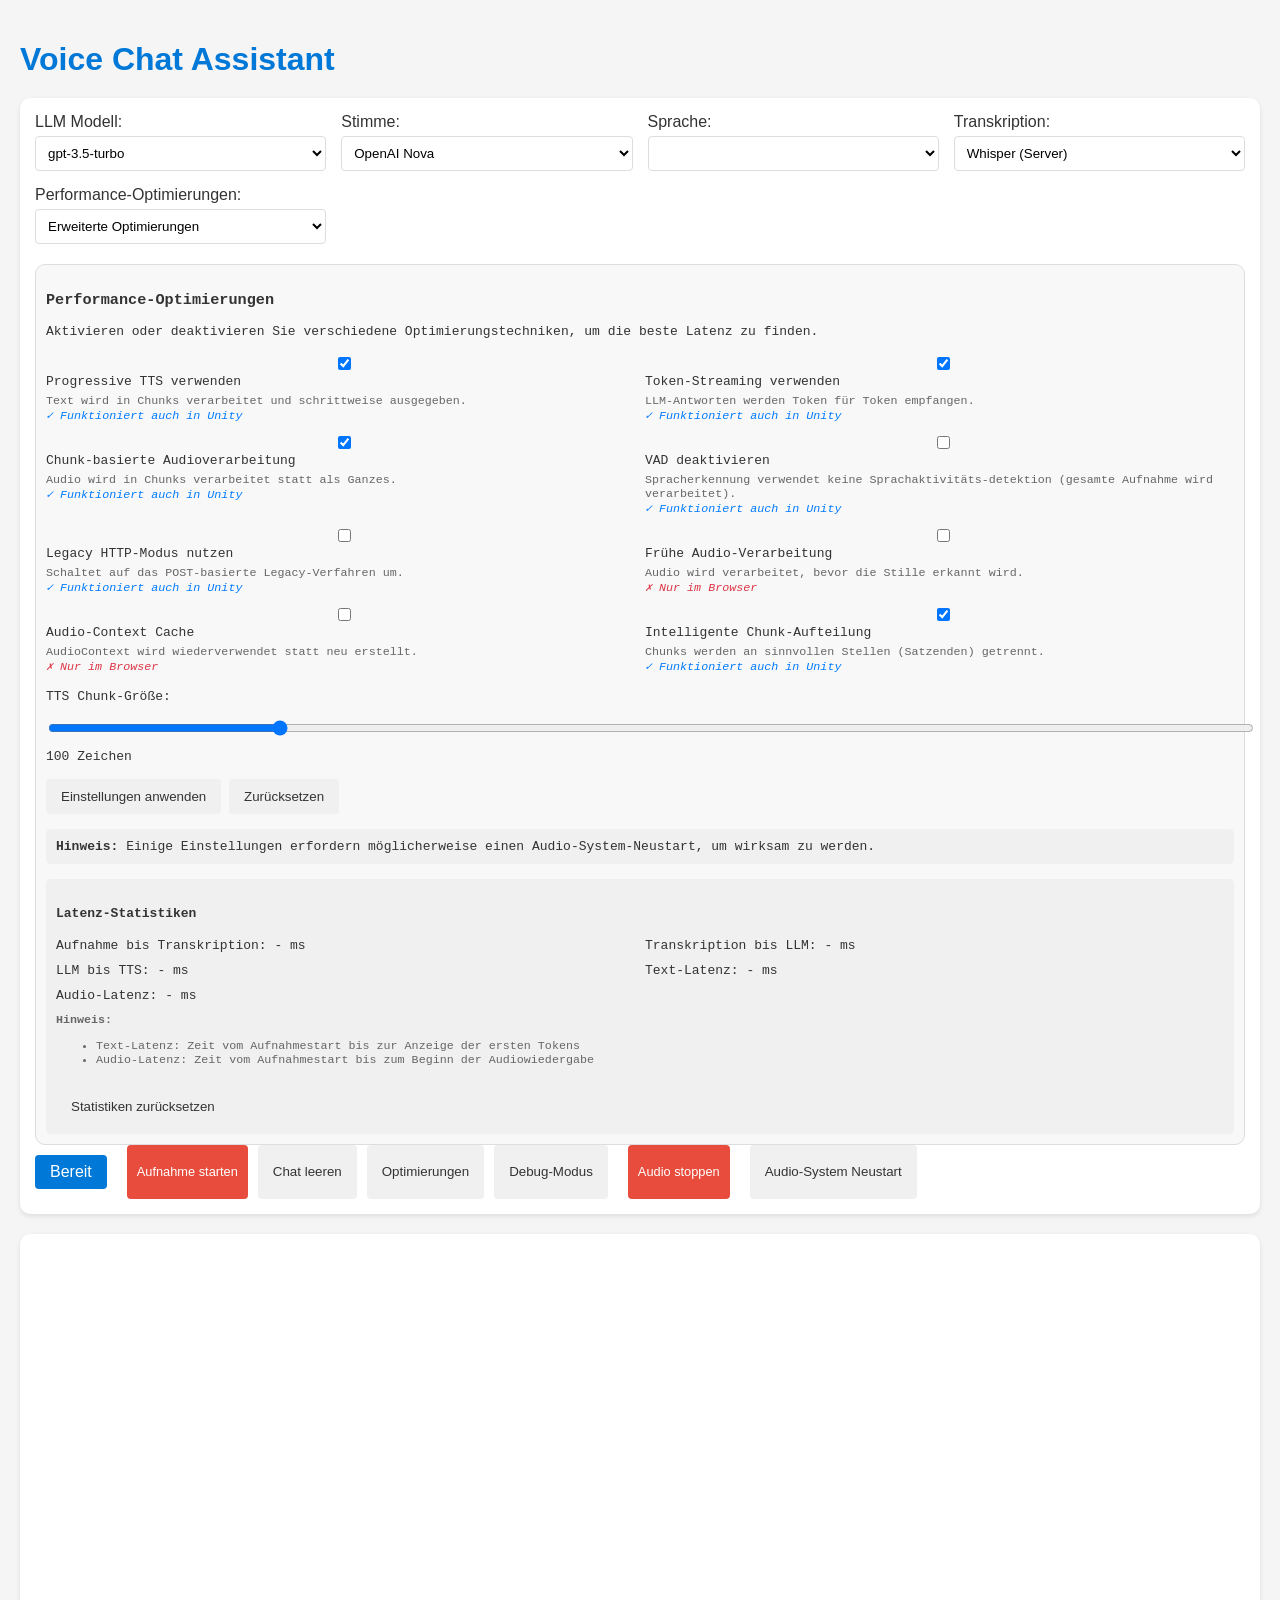
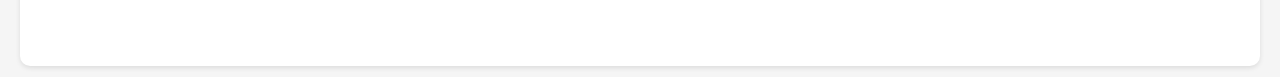
==== wwwroot/index.html @ e6a37252 "pre http legacy endpoints" ====
<!DOCTYPE html>
<html lang="en">
<head>
  <meta charset="utf-8" />
  <meta name="viewport" content="width=device-width, initial-scale=1" />
  <title>Voice Chat Assistant</title>
  <link rel="stylesheet" href="css/styles.css">
</head>
<body>
  <h1>Voice Chat Assistant</h1>
  
  <div class="control-panel">
      <div class="settings-group">
          <div>
              <label for="model">LLM Modell:</label>
              <select id="model"></select>
          </div>

          <div>
              <label for="voice">Stimme:</label>
              <select id="voice"></select>
          </div>

          <div>
              <label for="language">Sprache:</label>
              <select id="language"></select>
          </div>

          <div>
              <label for="asrMode">Transkription:</label>
              <select id="asrMode">
                  <option value="whisper">Whisper (Server)</option>
                  <option value="browser">Browser ASR</option>
              </select>
          </div>

          <div>
              <label for="optimizationMode">Performance-Optimierungen:</label>
              <select id="optimizationMode">
                  <option value="none">Keine Optimierungen</option>
                  <option value="progressive">Progressive TTS</option>
                  <option value="advanced" selected>Erweiterte Optimierungen</option>
              </select>
          </div>

  </div>

    <div id="optimizationPanel" class="debug-panel" style="">
        <h3>Performance-Optimierungen</h3>
        <div style="margin-bottom: 15px;">
            <p>Aktivieren oder deaktivieren Sie verschiedene Optimierungstechniken, um die beste Latenz zu finden.</p>
        </div>

        <div style="display: grid; grid-template-columns: 1fr 1fr; gap: 10px; margin-bottom: 15px;">
            <div>
                <label><input type="checkbox" id="useProgressiveTTS" checked> Progressive TTS verwenden</label>
                <div class="setting-description" style="font-size: 0.9em; color: #666;">
                    Text wird in Chunks verarbeitet und schrittweise ausgegeben.
                    <br><span style="font-style: italic; color: #007bff;">✓ Funktioniert auch in Unity</span>
                </div>
            </div>

            <div>
                <label><input type="checkbox" id="useTokenStreaming" checked> Token-Streaming verwenden</label>
                <div class="setting-description" style="font-size: 0.9em; color: #666;">
                    LLM-Antworten werden Token für Token empfangen.
                    <br><span style="font-style: italic; color: #007bff;">✓ Funktioniert auch in Unity</span>
                </div>
            </div>

            <div>
                <label><input type="checkbox" id="useChunkBasedAudio" checked> Chunk-basierte Audioverarbeitung</label>
                <div class="setting-description" style="font-size: 0.9em; color: #666;">
                    Audio wird in Chunks verarbeitet statt als Ganzes.
                    <br><span style="font-style: italic; color: #007bff;">✓ Funktioniert auch in Unity</span>
                </div>
            </div>
            <div>
                <label><input type="checkbox" id="disableVad"> VAD deaktivieren</label>
                <div class="setting-description" style="font-size: 0.9em; color: #666;">
                    Spracherkennung verwendet keine Sprachaktivitäts-detektion (gesamte Aufnahme wird verarbeitet).
                    <br><span style="font-style: italic; color: #007bff;">✓ Funktioniert auch in Unity</span>
                </div>
            </div>
            <div>
                <label><input type="checkbox" id="useLegacyHttp"> Legacy HTTP-Modus nutzen</label>
                <div class="setting-description" style="font-size: 0.9em; color: #666;">
                    Schaltet auf das POST-basierte Legacy-Verfahren um.
                    <br><span style="font-style: italic; color: #007bff;">✓ Funktioniert auch in Unity</span>
                </div>
            </div>

            <div>
                <label><input type="checkbox" id="useEarlyAudioProcessing"> Frühe Audio-Verarbeitung</label>
                <div class="setting-description" style="font-size: 0.9em; color: #666;">
                    Audio wird verarbeitet, bevor die Stille erkannt wird.
                    <br><span style="font-style: italic; color: #dc3545;">✗ Nur im Browser</span>
                </div>
            </div>

            <div>
                <label><input type="checkbox" id="useCachedAudioContext"> Audio-Context Cache</label>
                <div class="setting-description" style="font-size: 0.9em; color: #666;">
                    AudioContext wird wiederverwendet statt neu erstellt.
                    <br><span style="font-style: italic; color: #dc3545;">✗ Nur im Browser</span>
                </div>
            </div>

            <div>
                <label><input type="checkbox" id="useSmartChunkSplitting" checked> Intelligente Chunk-Aufteilung</label>
                <div class="setting-description" style="font-size: 0.9em; color: #666;">
                    Chunks werden an sinnvollen Stellen (Satzenden) getrennt.
                    <br><span style="font-style: italic; color: #007bff;">✓ Funktioniert auch in Unity</span>
                </div>
            </div>
        </div>

        <div style="margin-bottom: 15px;">
            <label for="ttsDynamicChunkSize">TTS Chunk-Größe:</label>
            <input type="range" id="ttsDynamicChunkSize" min="10" max="500" step="10" value="100">
            <span id="ttsDynamicChunkSizeValue">100</span> Zeichen
        </div>

        <div>
            <button id="applyOptimizationSettings" class="secondary">Einstellungen anwenden</button>
            <button id="resetOptimizationSettings" class="secondary">Zurücksetzen</button>
        </div>

        <div style="margin-top: 15px; padding: 10px; background-color: #f0f0f0; border-radius: 5px;">
            <strong>Hinweis:</strong> Einige Einstellungen erfordern möglicherweise einen Audio-System-Neustart, um wirksam zu werden.
        </div>

        <div id="latencyStats" style="margin-top: 15px; padding: 10px; background-color: #f0f0f0; border-radius: 5px;">
            <h4>Latenz-Statistiken</h4>
            <div style="display: grid; grid-template-columns: 1fr 1fr; gap: 10px;">
                <div>Aufnahme bis Transkription: <span id="recordingToTranscriptLatency">-</span> ms</div>
                <div>Transkription bis LLM: <span id="transcriptToLLMLatency">-</span> ms</div>
                <div>LLM bis TTS: <span id="llmToTTSLatency">-</span> ms</div>
                <div>Text-Latenz: <span id="textLatency">-</span> ms</div>
                <div>Audio-Latenz: <span id="audioLatency">-</span> ms</div>
            </div>
            <div style="margin-top: 10px; font-size: 0.9em; color: #666;">
                <strong>Hinweis:</strong>
                <ul>
                    <li>Text-Latenz: Zeit vom Aufnahmestart bis zur Anzeige der ersten Tokens</li>
                    <li>Audio-Latenz: Zeit vom Aufnahmestart bis zum Beginn der Audiowiedergabe</li>
                </ul>
            </div>
            <button id="resetLatencyStats" class="secondary" style="margin-top: 10px;">Statistiken zurücksetzen</button>
        </div>
    </div>
   
    
    <div class="button-group">
      <div id="status">Bereit</div>
      <button id="stopBtn" class="stop-button">Aufnahme starten</button>
      <button id="clearBtn" class="secondary">Chat leeren</button>
      <button id="optimizationBtn" class="secondary">Optimierungen</button>
      <button id="debugBtn" class="secondary">Debug-Modus</button>
    </div>
  </div>
  
  <div id="chatLog"></div>
  
  <div id="debugPanel" class="debug-panel" style="display: none;">
    <h3>Debug-Informationen</h3>
    <fieldset style="margin: 10px 0; padding: 10px; border: 1px solid #ccc;">
      <legend>VAD-Einstellungen</legend>
      <p>Die Voice Activity Detection (VAD) läuft nun zentral im Backend über WebSocketAudioService. Änderungen der Schwellwerte werden automatisch an den Server übertragen.</p>
      <div class="threshold-slider">
        <label for="thresholdSlider">Schwelle (RMS):</label>
        <input type="range" id="thresholdSlider" min="0" max="0.1" step="0.001">
        <span class="threshold-value" id="thresholdValue"></span>
      </div>
      <div class="threshold-slider">
        <label for="silenceTimeoutSlider">Stillezeit (s):</label>
        <input type="range" id="silenceTimeoutSlider" min="0" max="3" step="0.1">
        <span class="threshold-value" id="silenceTimeoutValue"></span>
      </div>
      <div class="threshold-slider">
        <label for="minSpeechDurationSlider">Min. Sprechdauer (s):</label>
        <input type="range" id="minSpeechDurationSlider" min="0" max="3" step="0.1">
        <span class="threshold-value" id="minSpeechDurationValue"></span>
      </div>
      <div class="threshold-slider">
        <label for="startThresholdSlider">Start-Schwellwert (RMS):</label>
        <input type="range" id="startThresholdSlider" min="0" max="0.1" step="0.001">
        <span class="threshold-value" id="startThresholdValue"></span>
      </div>
      <div class="threshold-slider">
        <label for="endThresholdSlider">End-Schwellwert (RMS):</label>
        <input type="range" id="endThresholdSlider" min="0" max="0.1" step="0.001">
        <span class="threshold-value" id="endThresholdValue"></span>
      </div>
      <div class="threshold-slider">
        <label for="smoothingWindowSlider">Glättungszeit (s):</label>
        <input type="range" id="smoothingWindowSlider" min="0" max="1" step="0.05">
        <span class="threshold-value" id="smoothingWindowValue"></span>
      </div>
      <div class="threshold-slider">
        <label for="hangoverSlider">Hang-over (s):</label>
        <input type="range" id="hangoverSlider" min="0" max="1" step="0.05">
        <span class="threshold-value" id="hangoverValue"></span>
      </div>
    </fieldset>
    <div id="audioLevelContainer">
      <div id="currentAudioLevel" style="height: 20px; background-color: #4CAF50; width: 0%; transition: width 0.1s ease;"></div>
      <div id="thresholdLine" style="height: 2px; background-color: red; width: 100%; position: relative;"></div>
      <div style="display: flex; justify-content: space-between; margin-top: 5px;">
        <span>0</span>
        <span id="currentAudioValue">0.000</span>
        <span>0.1</span>
      </div>
    </div>
    <div id="noiseStats" style="margin: 10px 0;">
      <div>Aktuell: <span id="currentNoise">0.000</span></div>
      <div>Durchschnitt: <span id="averageNoise">0.000</span></div>
      <div>Max: <span id="maxNoise">0.000</span></div>
      <div>Empfohlener Schwellwert: <span id="recommendedThreshold">0.000</span></div>
    </div>
    <!-- Ereignis-Timeline: Start, Stop, Upload, Prompt, Token, Done -->
    <div id="eventTimelineContainer" style="margin: 10px 0;">
      <h4>Ereignis-Timeline</h4>
      <div id="eventTimeline" style="max-height: 200px; overflow-y: auto; border: 1px solid #ccc; padding: 5px;"></div>
    </div>
    <!-- Bereich mit geteiltem Debug-Log und Audio-Pegel-Historie nebeneinander -->
    <div id="debugPanels" style="display: flex; gap: 20px; margin: 10px 0;">
      <div id="audioLevelHistory" style="flex: 1; max-height: 1500px; overflow-y: auto; border: 1px solid #ccc; padding: 5px;">
        <h4>Audio-Pegel Historie</h4>
      </div>
      <div id="debugOutput" style="flex: 1; max-height: 1500px; overflow-y: auto; border: 1px solid #ccc; padding: 5px;"></div>
    </div>
  </div>
  <!-- Load scripts -->
  <script src="js/utils.js"></script>
  <script src="js/audio-system.js"></script>
  <script src="js/ui-manager.js"></script>
  <script src="js/optimization-manager.js"></script>
  <script src="js/main.js"></script>
</body>
</html>
---- wwwroot/css/styles.css ----
:root {
  --primary-color: #0078d7;
  --secondary-color: #005a9e;
  --bg-color: #f5f5f5;
  --chat-bg: #ffffff;
  --user-bubble: #dcf8c6;
  --bot-bubble: #e8f1f3;
  --border-radius: 10px;
}

#audioLevelContainer {
  width: 100%;
  height: 40px;
  background-color: #f0f0f0;
  position: relative;
  border: 1px solid #ccc;
  overflow: hidden;
  margin-bottom: 10px;
}

#thresholdLine {
  position: absolute !important;
  top: -20%; /* Will be adjusted dynamically */
  width: 100%;
  height: 2px !important;
  background-color: red !important;
  z-index: 10;
}

#noiseStats {
  display: grid;
  grid-template-columns: 1fr 1fr;
  gap: 10px;
  margin: 15px 0;
  padding: 10px;
  background-color: #f8f8f8;
  border-radius: 5px;
}

body { 
  font-family: 'Segoe UI', Arial, sans-serif; 
  margin: 0;
  padding: 20px;
  background-color: var(--bg-color);
  color: #333;
}

h1 {
  color: var(--primary-color);
  margin-bottom: 20px;
}

.control-panel {
  background-color: var(--chat-bg);
  padding: 15px;
  border-radius: var(--border-radius);
  box-shadow: 0 2px 5px rgba(0,0,0,0.1);
  margin-bottom: 20px;
}

.settings-group {
  display: grid;
  grid-template-columns: repeat(auto-fill, minmax(250px, 1fr));
  gap: 15px;
  margin-bottom: 15px;
}

label { 
  display: block; 
  margin-bottom: 5px;
  font-weight: 500;
}

select, input {
  width: 100%;
  padding: 8px;
  border: 1px solid #ddd;
  border-radius: 4px;
  background-color: white;
}

.button-group {
  display: flex;
  gap: 10px;
}

button { 
  background-color: var(--primary-color);
  color: white;
  border: none;
  padding: 10px 15px;
  border-radius: 4px;
  cursor: pointer;
  font-weight: 500;
  transition: background-color 0.2s;
}

button:hover {
  background-color: var(--secondary-color);
}

button.secondary {
  background-color: #f0f0f0;
  color: #333;
}

button.secondary:hover {
  background-color: #e0e0e0;
}

button.stop-button {
  background-color: #e74c3c;
  color: white;
  padding: 5px 10px;
  font-size: 0.8em;
  margin-left: 10px;
}

button.stop-button:hover {
  background-color: #c0392b;
}

#status {
  padding: 8px 15px;
  background-color: var(--primary-color);
  color: white;
  border-radius: 4px;
  display: inline-block;
  margin: 10px 0;
}

#chatLog { 
  background-color: var(--chat-bg);
  border-radius: var(--border-radius);
  padding: 1em; 
  height: 400px;
  overflow-y: auto; 
  margin-top: 1em;
  box-shadow: 0 2px 5px rgba(0,0,0,0.1);
}

.message {
  margin-bottom: 15px;
  max-width: 80%;
  padding: 10px 15px;
  border-radius: var(--border-radius);
  position: relative;
  line-height: 1.5;
}

.user-message {
  background-color: var(--user-bubble);
  margin-left: auto;
  border-bottom-right-radius: 0;
}

.bot-message {
  background-color: var(--bot-bubble);
  margin-right: auto;
  border-bottom-left-radius: 0;
}

.message-content {
  word-wrap: break-word;
}

.message-header {
  font-weight: bold;
  margin-bottom: 5px;
}

.message-latency {
  font-size: 0.8em;
  margin-top: 5px;
  color: #666;
}

.latency-label {
  font-weight: bold;
  margin-right: 8px;
}

.latency-text-label, .latency-audio-label {
  font-weight: bold;
}

.latency-text-value, .latency-audio-value {
  padding-left: 3px;
  padding-right: 8px;
}

/* Welcome message after clearing chat */
.welcome-message {
  text-align: center;
  color: #666;
  margin: 2em auto;
  padding: 1em;
  background-color: #f7f7f7;
  border-radius: var(--border-radius);
  max-width: 80%;
}

/* Highlight a message bubble when its audio is playing */
.message.playing {
  border: 2px solid #4CAF50;
}

.controls-row {
  display: flex;
  justify-content: space-between;
  align-items: center;
  margin-top: 10px;
}

.threshold-slider {
    display: flex;
    align-items: center;
    gap: 10px;
    margin: 10px;
}

.threshold-slider input[type="range"] {
  flex-grow: 1;
}

.threshold-value {
  min-width: 40px;
}

/* Debug panel */
.debug-panel {
  margin-top: 20px;
  padding: 10px;
  background-color: #f8f8f8;
  border: 1px solid #ddd;
  border-radius: var(--border-radius);
  font-family: monospace;
}

/* Settings descriptions */
.setting-description {
  font-size: 0.9em; 
  color: #666;
  margin-top: 2px;
}

@media (max-width: 768px) {
  .settings-group {
    grid-template-columns: 1fr;
  }
}
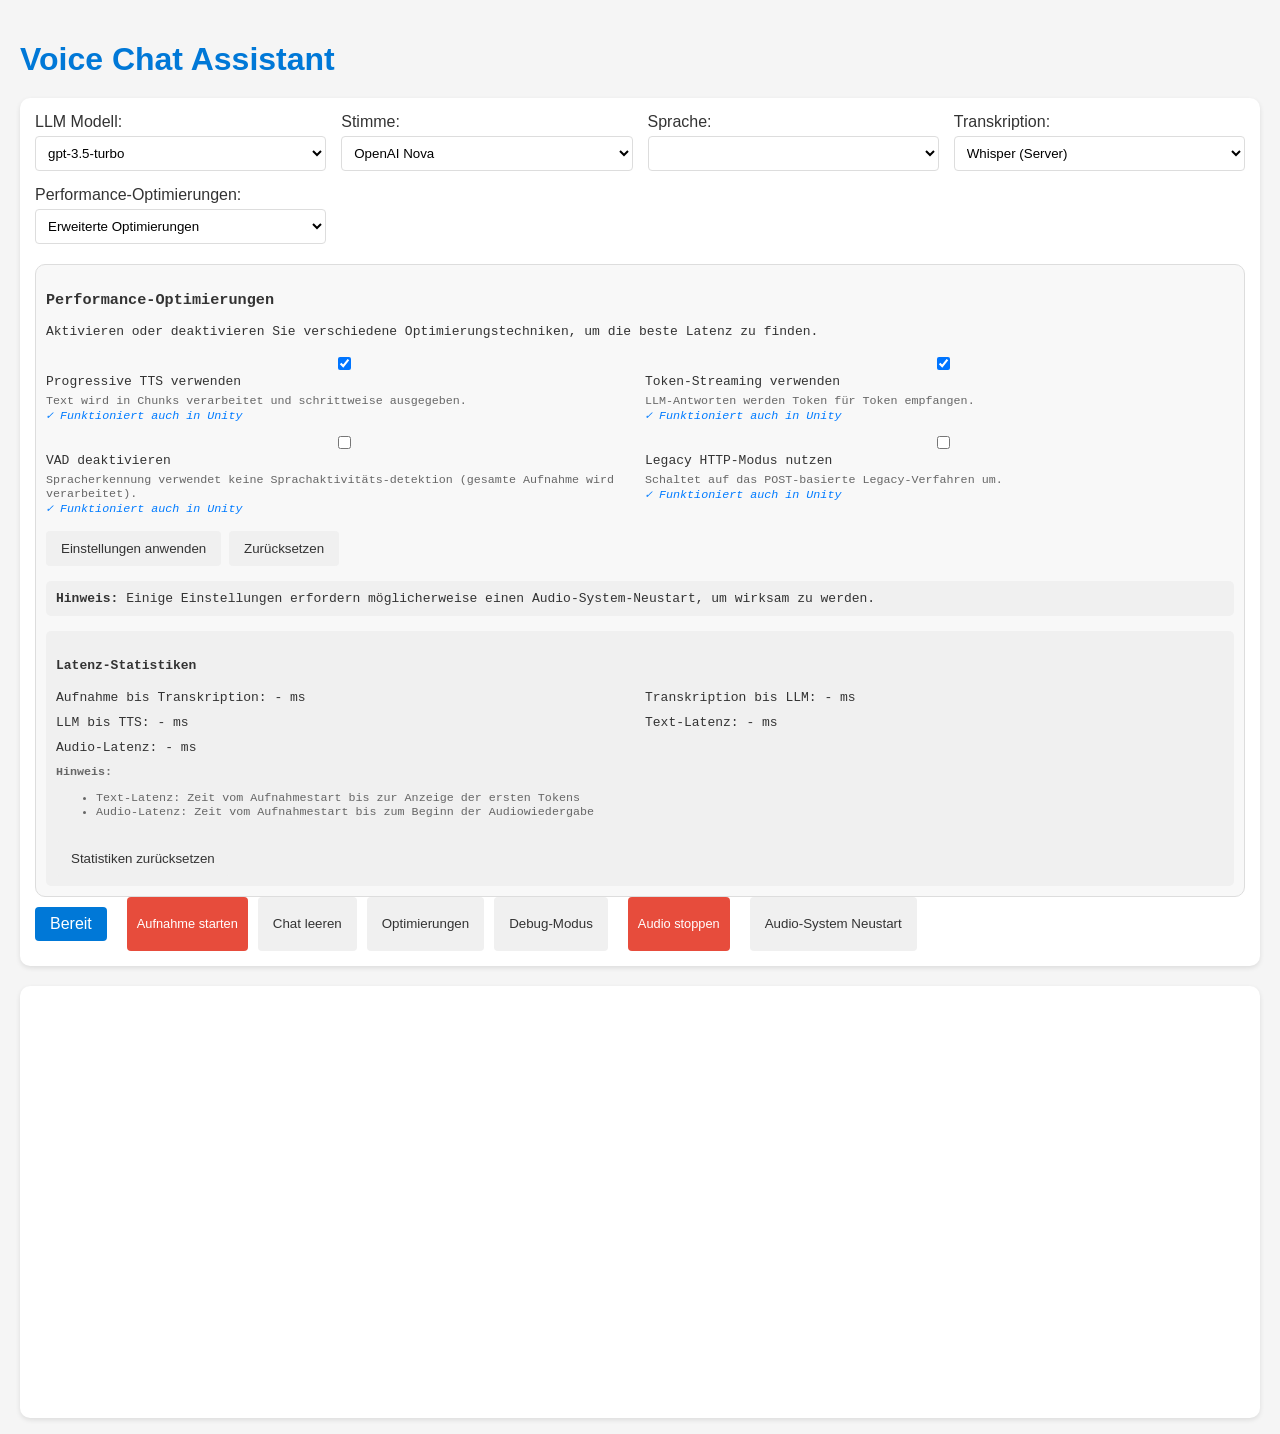
==== commit a2c5e36a: "optimizations tidy up" ====
--- a/wwwroot/index.html
+++ b/wwwroot/index.html
@@ -69,13 +69,6 @@
             </div>
 
             <div>
-                <label><input type="checkbox" id="useChunkBasedAudio" checked> Chunk-basierte Audioverarbeitung</label>
-                <div class="setting-description" style="font-size: 0.9em; color: #666;">
-                    Audio wird in Chunks verarbeitet statt als Ganzes.
-                    <br><span style="font-style: italic; color: #007bff;">✓ Funktioniert auch in Unity</span>
-                </div>
-            </div>
-            <div>
                 <label><input type="checkbox" id="disableVad"> VAD deaktivieren</label>
                 <div class="setting-description" style="font-size: 0.9em; color: #666;">
                     Spracherkennung verwendet keine Sprachaktivitäts-detektion (gesamte Aufnahme wird verarbeitet).
@@ -90,36 +83,11 @@
                 </div>
             </div>
 
-            <div>
-                <label><input type="checkbox" id="useEarlyAudioProcessing"> Frühe Audio-Verarbeitung</label>
-                <div class="setting-description" style="font-size: 0.9em; color: #666;">
-                    Audio wird verarbeitet, bevor die Stille erkannt wird.
-                    <br><span style="font-style: italic; color: #dc3545;">✗ Nur im Browser</span>
-                </div>
-            </div>
-
-            <div>
-                <label><input type="checkbox" id="useCachedAudioContext"> Audio-Context Cache</label>
-                <div class="setting-description" style="font-size: 0.9em; color: #666;">
-                    AudioContext wird wiederverwendet statt neu erstellt.
-                    <br><span style="font-style: italic; color: #dc3545;">✗ Nur im Browser</span>
-                </div>
-            </div>
-
-            <div>
-                <label><input type="checkbox" id="useSmartChunkSplitting" checked> Intelligente Chunk-Aufteilung</label>
-                <div class="setting-description" style="font-size: 0.9em; color: #666;">
-                    Chunks werden an sinnvollen Stellen (Satzenden) getrennt.
-                    <br><span style="font-style: italic; color: #007bff;">✓ Funktioniert auch in Unity</span>
-                </div>
-            </div>
-        </div>
-
-        <div style="margin-bottom: 15px;">
-            <label for="ttsDynamicChunkSize">TTS Chunk-Größe:</label>
-            <input type="range" id="ttsDynamicChunkSize" min="10" max="500" step="10" value="100">
-            <span id="ttsDynamicChunkSizeValue">100</span> Zeichen
-        </div>
+
+
+        </div>
+
+        <!-- Removed TTS Chunk-Größe Slider (not implemented) -->
 
         <div>
             <button id="applyOptimizationSettings" class="secondary">Einstellungen anwenden</button>
@@ -211,6 +179,11 @@
         <span id="currentAudioValue">0.000</span>
         <span>0.1</span>
       </div>
+        <div style="margin-top: 15px;">
+            <label for="vadSampleInput">VAD Sample (WAV):</label>
+            <input type="file" id="vadSampleInput" accept="audio/*">
+            <button id="calibrateVadBtn" class="secondary">VAD kalibrieren</button>
+        </div>
     </div>
     <div id="noiseStats" style="margin: 10px 0;">
       <div>Aktuell: <span id="currentNoise">0.000</span></div>
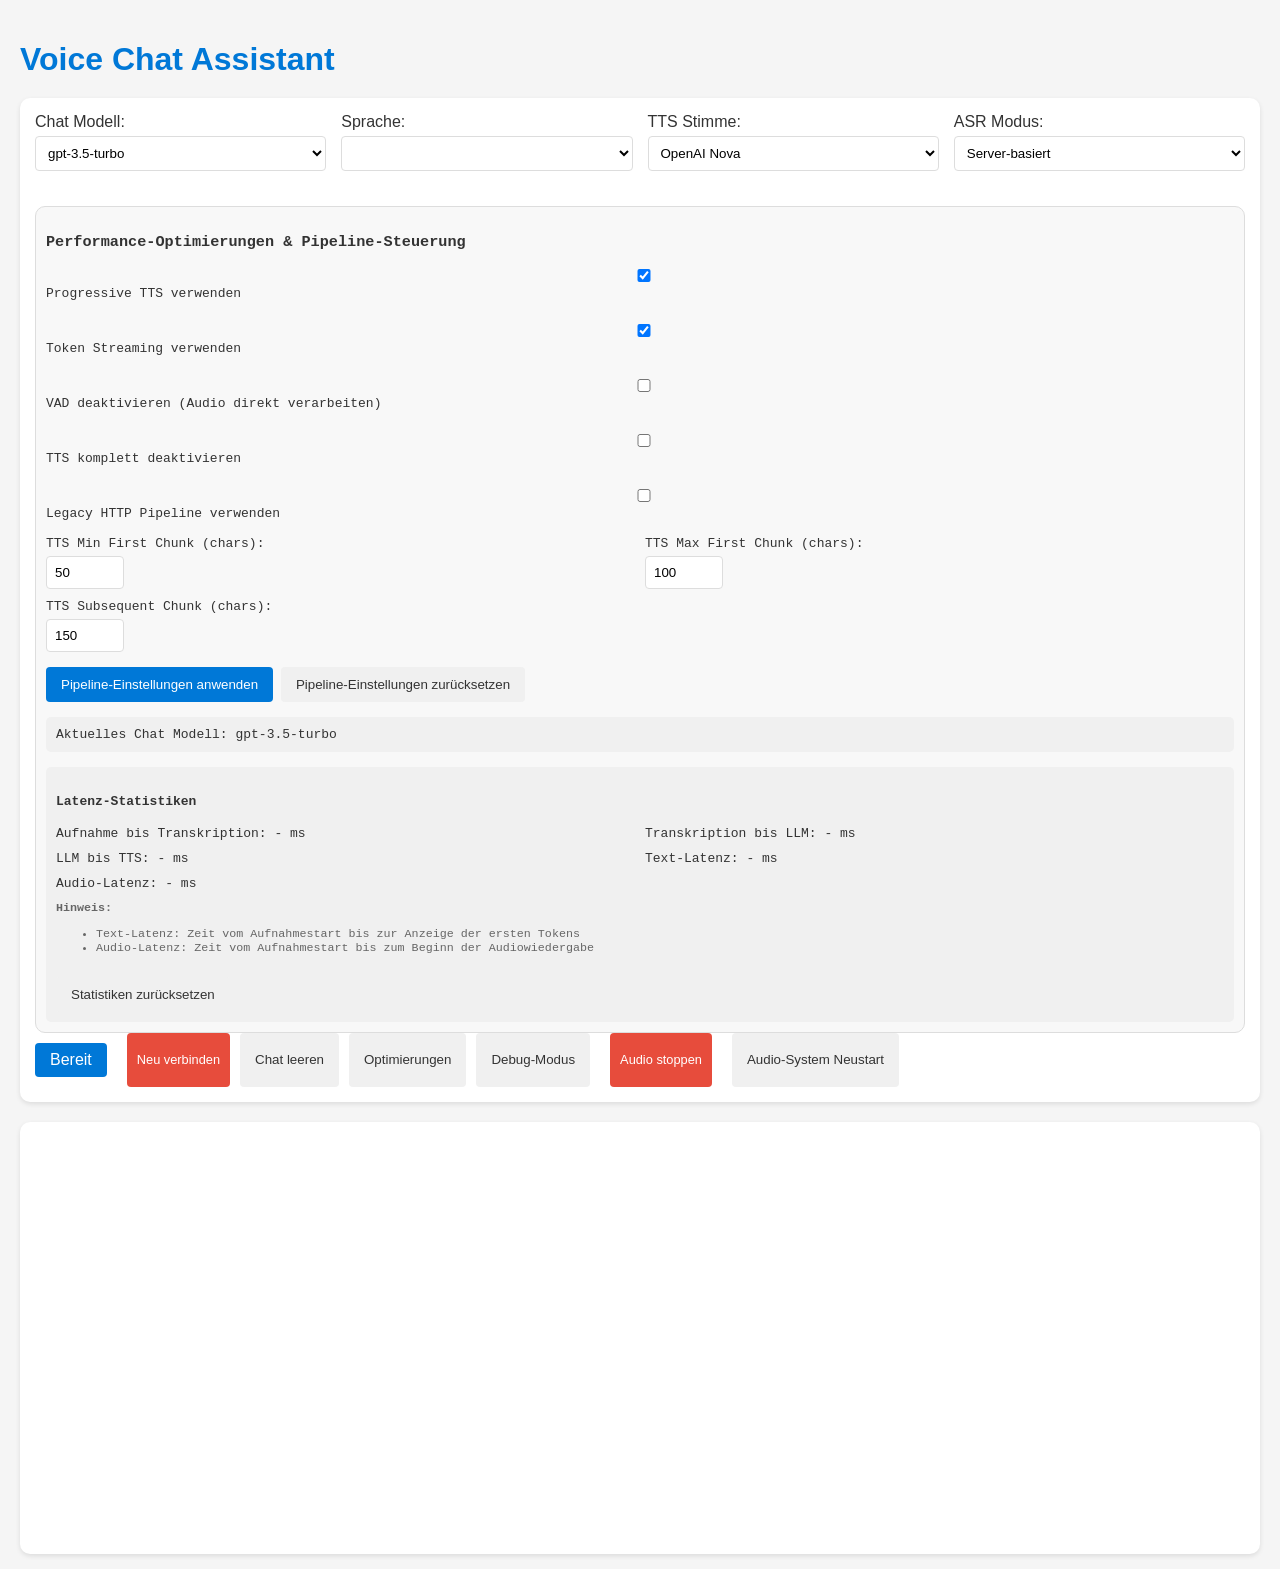
==== commit 0656e0aa: "gemini refactoring v2 - interim commit, somewhat working" ====
--- a/wwwroot/index.html
+++ b/wwwroot/index.html
@@ -12,90 +12,69 @@
   <div class="control-panel">
       <div class="settings-group">
           <div>
-              <label for="model">LLM Modell:</label>
-              <select id="model"></select>
-          </div>
-
-          <div>
-              <label for="voice">Stimme:</label>
-              <select id="voice"></select>
-          </div>
-
-          <div>
-              <label for="language">Sprache:</label>
-              <select id="language"></select>
-          </div>
-
-          <div>
-              <label for="asrMode">Transkription:</label>
-              <select id="asrMode">
-                  <option value="whisper">Whisper (Server)</option>
-                  <option value="browser">Browser ASR</option>
-              </select>
-          </div>
-
-          <div>
-              <label for="optimizationMode">Performance-Optimierungen:</label>
-              <select id="optimizationMode">
-                  <option value="none">Keine Optimierungen</option>
-                  <option value="progressive">Progressive TTS</option>
-                  <option value="advanced" selected>Erweiterte Optimierungen</option>
-              </select>
+            <label for="model">Chat Modell:</label>
+            <select id="model" name="model"></select>
+          </div>
+
+          <div>
+            <label for="language">Sprache:</label>
+            <select id="language" name="language">
+              <option value="en">Englisch</option>
+              <option value="de">Deutsch</option>
+            </select>
+          </div>
+
+          <div>
+            <label for="voice">TTS Stimme:</label>
+            <select id="voice" name="voice"></select>
+          </div>
+
+          <div>
+            <label for="asrMode">ASR Modus:</label>
+            <select id="asrMode" name="asrMode">
+                <option value="server">Server-basiert</option>
+                <option value="browser">Browser-basiert (experimentell)</option>
+            </select>
+          </div>
+
+          <div>
+            <!-- Placeholder for future controls if needed -->
           </div>
 
   </div>
 
     <div id="optimizationPanel" class="debug-panel" style="">
-        <h3>Performance-Optimierungen</h3>
+        <h3>Performance-Optimierungen & Pipeline-Steuerung</h3>
         <div style="margin-bottom: 15px;">
-            <p>Aktivieren oder deaktivieren Sie verschiedene Optimierungstechniken, um die beste Latenz zu finden.</p>
+            <label><input type="checkbox" id="useProgressiveTTS"> Progressive TTS verwenden</label><br>
+            <label><input type="checkbox" id="useTokenStreaming"> Token Streaming verwenden</label><br>
+            <label><input type="checkbox" id="disableVad"> VAD deaktivieren (Audio direkt verarbeiten)</label><br>
+            <label><input type="checkbox" id="disableTts"> TTS komplett deaktivieren</label><br>
+            <label><input type="checkbox" id="useLegacyHttp"> Legacy HTTP Pipeline verwenden</label>
         </div>
 
         <div style="display: grid; grid-template-columns: 1fr 1fr; gap: 10px; margin-bottom: 15px;">
             <div>
-                <label><input type="checkbox" id="useProgressiveTTS" checked> Progressive TTS verwenden</label>
-                <div class="setting-description" style="font-size: 0.9em; color: #666;">
-                    Text wird in Chunks verarbeitet und schrittweise ausgegeben.
-                    <br><span style="font-style: italic; color: #007bff;">✓ Funktioniert auch in Unity</span>
-                </div>
-            </div>
-
+                <label for="ttsMinFirstChunkLength">TTS Min First Chunk (chars):</label>
+                <input type="number" id="ttsMinFirstChunkLength" value="50" style="width: 60px;">
+            </div>
             <div>
-                <label><input type="checkbox" id="useTokenStreaming" checked> Token-Streaming verwenden</label>
-                <div class="setting-description" style="font-size: 0.9em; color: #666;">
-                    LLM-Antworten werden Token für Token empfangen.
-                    <br><span style="font-style: italic; color: #007bff;">✓ Funktioniert auch in Unity</span>
-                </div>
-            </div>
-
+                <label for="ttsMaxFirstChunkLength">TTS Max First Chunk (chars):</label>
+                <input type="number" id="ttsMaxFirstChunkLength" value="100" style="width: 60px;">
+            </div>
             <div>
-                <label><input type="checkbox" id="disableVad"> VAD deaktivieren</label>
-                <div class="setting-description" style="font-size: 0.9em; color: #666;">
-                    Spracherkennung verwendet keine Sprachaktivitäts-detektion (gesamte Aufnahme wird verarbeitet).
-                    <br><span style="font-style: italic; color: #007bff;">✓ Funktioniert auch in Unity</span>
-                </div>
-            </div>
-            <div>
-                <label><input type="checkbox" id="useLegacyHttp"> Legacy HTTP-Modus nutzen</label>
-                <div class="setting-description" style="font-size: 0.9em; color: #666;">
-                    Schaltet auf das POST-basierte Legacy-Verfahren um.
-                    <br><span style="font-style: italic; color: #007bff;">✓ Funktioniert auch in Unity</span>
-                </div>
-            </div>
-
-
-
-        </div>
-
-        <!-- Removed TTS Chunk-Größe Slider (not implemented) -->
+                <label for="ttsSubsequentChunkLength">TTS Subsequent Chunk (chars):</label>
+                <input type="number" id="ttsSubsequentChunkLength" value="150" style="width: 60px;">
+            </div>
+        </div>
 
         <div>
-            <button id="applyOptimizationSettings" class="secondary">Einstellungen anwenden</button>
-            <button id="resetOptimizationSettings" class="secondary">Zurücksetzen</button>
+            <button id="applyOptimizationSettings">Pipeline-Einstellungen anwenden</button>
+            <button id="resetOptimizationSettings" class="secondary">Pipeline-Einstellungen zurücksetzen</button>
         </div>
 
         <div style="margin-top: 15px; padding: 10px; background-color: #f0f0f0; border-radius: 5px;">
-            <strong>Hinweis:</strong> Einige Einstellungen erfordern möglicherweise einen Audio-System-Neustart, um wirksam zu werden.
+            Aktuelles Chat Modell: <span id="currentModel"></span>
         </div>
 
         <div id="latencyStats" style="margin-top: 15px; padding: 10px; background-color: #f0f0f0; border-radius: 5px;">
@@ -133,43 +112,70 @@
   <div id="debugPanel" class="debug-panel" style="display: none;">
     <h3>Debug-Informationen</h3>
     <fieldset style="margin: 10px 0; padding: 10px; border: 1px solid #ccc;">
-      <legend>VAD-Einstellungen</legend>
-      <p>Die Voice Activity Detection (VAD) läuft nun zentral im Backend über WebSocketAudioService. Änderungen der Schwellwerte werden automatisch an den Server übertragen.</p>
-      <div class="threshold-slider">
-        <label for="thresholdSlider">Schwelle (RMS):</label>
-        <input type="range" id="thresholdSlider" min="0" max="0.1" step="0.001">
-        <span class="threshold-value" id="thresholdValue"></span>
-      </div>
-      <div class="threshold-slider">
-        <label for="silenceTimeoutSlider">Stillezeit (s):</label>
-        <input type="range" id="silenceTimeoutSlider" min="0" max="3" step="0.1">
-        <span class="threshold-value" id="silenceTimeoutValue"></span>
-      </div>
-      <div class="threshold-slider">
-        <label for="minSpeechDurationSlider">Min. Sprechdauer (s):</label>
-        <input type="range" id="minSpeechDurationSlider" min="0" max="3" step="0.1">
-        <span class="threshold-value" id="minSpeechDurationValue"></span>
-      </div>
-      <div class="threshold-slider">
-        <label for="startThresholdSlider">Start-Schwellwert (RMS):</label>
-        <input type="range" id="startThresholdSlider" min="0" max="0.1" step="0.001">
-        <span class="threshold-value" id="startThresholdValue"></span>
-      </div>
-      <div class="threshold-slider">
-        <label for="endThresholdSlider">End-Schwellwert (RMS):</label>
-        <input type="range" id="endThresholdSlider" min="0" max="0.1" step="0.001">
-        <span class="threshold-value" id="endThresholdValue"></span>
-      </div>
-      <div class="threshold-slider">
-        <label for="smoothingWindowSlider">Glättungszeit (s):</label>
-        <input type="range" id="smoothingWindowSlider" min="0" max="1" step="0.05">
-        <span class="threshold-value" id="smoothingWindowValue"></span>
-      </div>
-      <div class="threshold-slider">
-        <label for="hangoverSlider">Hang-over (s):</label>
-        <input type="range" id="hangoverSlider" min="0" max="1" step="0.05">
-        <span class="threshold-value" id="hangoverValue"></span>
-      </div>
+      <legend>VAD-Einstellungen (Backend gesteuert)</legend>
+      <p>Diese Einstellungen werden an den Server gesendet. Änderungen erfordern ggf. einen Neustart der Verbindung oder werden bei der nächsten Segmentverarbeitung aktiv.</p>
+      <div class="threshold-slider">
+        <label for="vadSpikeThreshold">Spike Threshold (RMS, 0-1):</label>
+        <input type="number" id="vadSpikeThreshold" step="0.01" min="0" max="1" value="0.15">
+        <span id="vadSpikeThresholdValue">0.15</span>
+      </div>
+      <div class="setting-checkbox">
+        <label><input type="checkbox" id="enableSpikeDetection" checked> Spike Detection aktivieren</label>
+      </div>
+      <div class="setting-checkbox">
+        <label><input type="checkbox" id="enableThirdPartyVad" checked> Third-Party VAD (WebRTC) aktivieren</label>
+      </div>
+
+      <!-- Added VAD Sliders Start -->
+      <div class="threshold-slider">
+        <label for="thresholdSlider">VAD Threshold:</label>
+        <input type="range" id="thresholdSlider" min="0" max="1" step="0.01" value="0.5">
+        <span id="thresholdValue">0.5</span>
+      </div>
+      <div class="threshold-slider">
+        <label for="silenceTimeoutSlider">Silence Timeout (ms):</label>
+        <input type="range" id="silenceTimeoutSlider" min="100" max="5000" step="100" value="1000">
+        <span id="silenceTimeoutValue">1000</span>
+      </div>
+      <div class="threshold-slider">
+        <label for="minSpeechDurationSlider">Min Speech Duration (ms):</label>
+        <input type="range" id="minSpeechDurationSlider" min="50" max="1000" step="50" value="200">
+        <span id="minSpeechDurationValue">200</span>
+      </div>
+      <div class="threshold-slider">
+        <label for="startThresholdSlider">Speech Start Threshold:</label>
+        <input type="range" id="startThresholdSlider" min="0" max="1" step="0.01" value="0.6">
+        <span id="startThresholdValue">0.6</span>
+      </div>
+      <div class="threshold-slider">
+        <label for="endThresholdSlider">Speech End Threshold:</label>
+        <input type="range" id="endThresholdSlider" min="0" max="1" step="0.01" value="0.4">
+        <span id="endThresholdValue">0.4</span>
+      </div>
+      <div class="threshold-slider">
+        <label for="smoothingWindowSlider">Smoothing Window (frames):</label>
+        <input type="range" id="smoothingWindowSlider" min="1" max="10" step="1" value="3">
+        <span id="smoothingWindowValue">3</span>
+      </div>
+      <div class="threshold-slider">
+        <label for="hangoverSlider">VAD Hangover (ms):</label>
+        <input type="range" id="hangoverSlider" min="50" max="2000" step="50" value="300">
+        <span id="hangoverValue">300</span>
+      </div>
+      <!-- Added VAD Sliders End -->
+
+      <div class="threshold-slider">
+        <label for="noiseFloorDebug">Noise Floor (debug):</label>
+        <input type="range" id="noiseFloorDebug" min="0" max="0.1" step="0.001" value="0.01" disabled>
+        <span id="noiseFloorDebugValue">0.01</span>
+      </div>
+      <div class="threshold-slider">
+        <label for="dynamicThresholdDebug">Dynamic Threshold (debug):</label>
+        <input type="range" id="dynamicThresholdDebug" min="0" max="0.2" step="0.001" value="0.02" disabled>
+        <span id="dynamicThresholdDebugValue">0.02</span>
+      </div>
+      <button id="applyVadSettings">VAD-Einstellungen anwenden</button>
+      <p style="font-size: 0.8em; margin-top: 5px;">Hinweis: Die klassischen VAD-Parameter (PreSpeech, MinSpeech, Hangover etc.) werden serverseitig in `appsettings.json` konfiguriert.</p>
     </fieldset>
     <div id="audioLevelContainer">
       <div id="currentAudioLevel" style="height: 20px; background-color: #4CAF50; width: 0%; transition: width 0.1s ease;"></div>
@@ -205,10 +211,10 @@
     </div>
   </div>
   <!-- Load scripts -->
-  <script src="js/utils.js"></script>
-  <script src="js/audio-system.js"></script>
-  <script src="js/ui-manager.js"></script>
-  <script src="js/optimization-manager.js"></script>
-  <script src="js/main.js"></script>
+  <script src="js/utils.js?v=20250521a"></script>
+  <script src="js/audio-system.js?v=20250521a"></script>
+  <script src="js/ui-manager.js?v=20250521a"></script>
+  <script src="js/optimization-manager.js?v=20250521a"></script>
+  <script src="js/main.js?v=20250521a"></script>
 </body>
 </html>
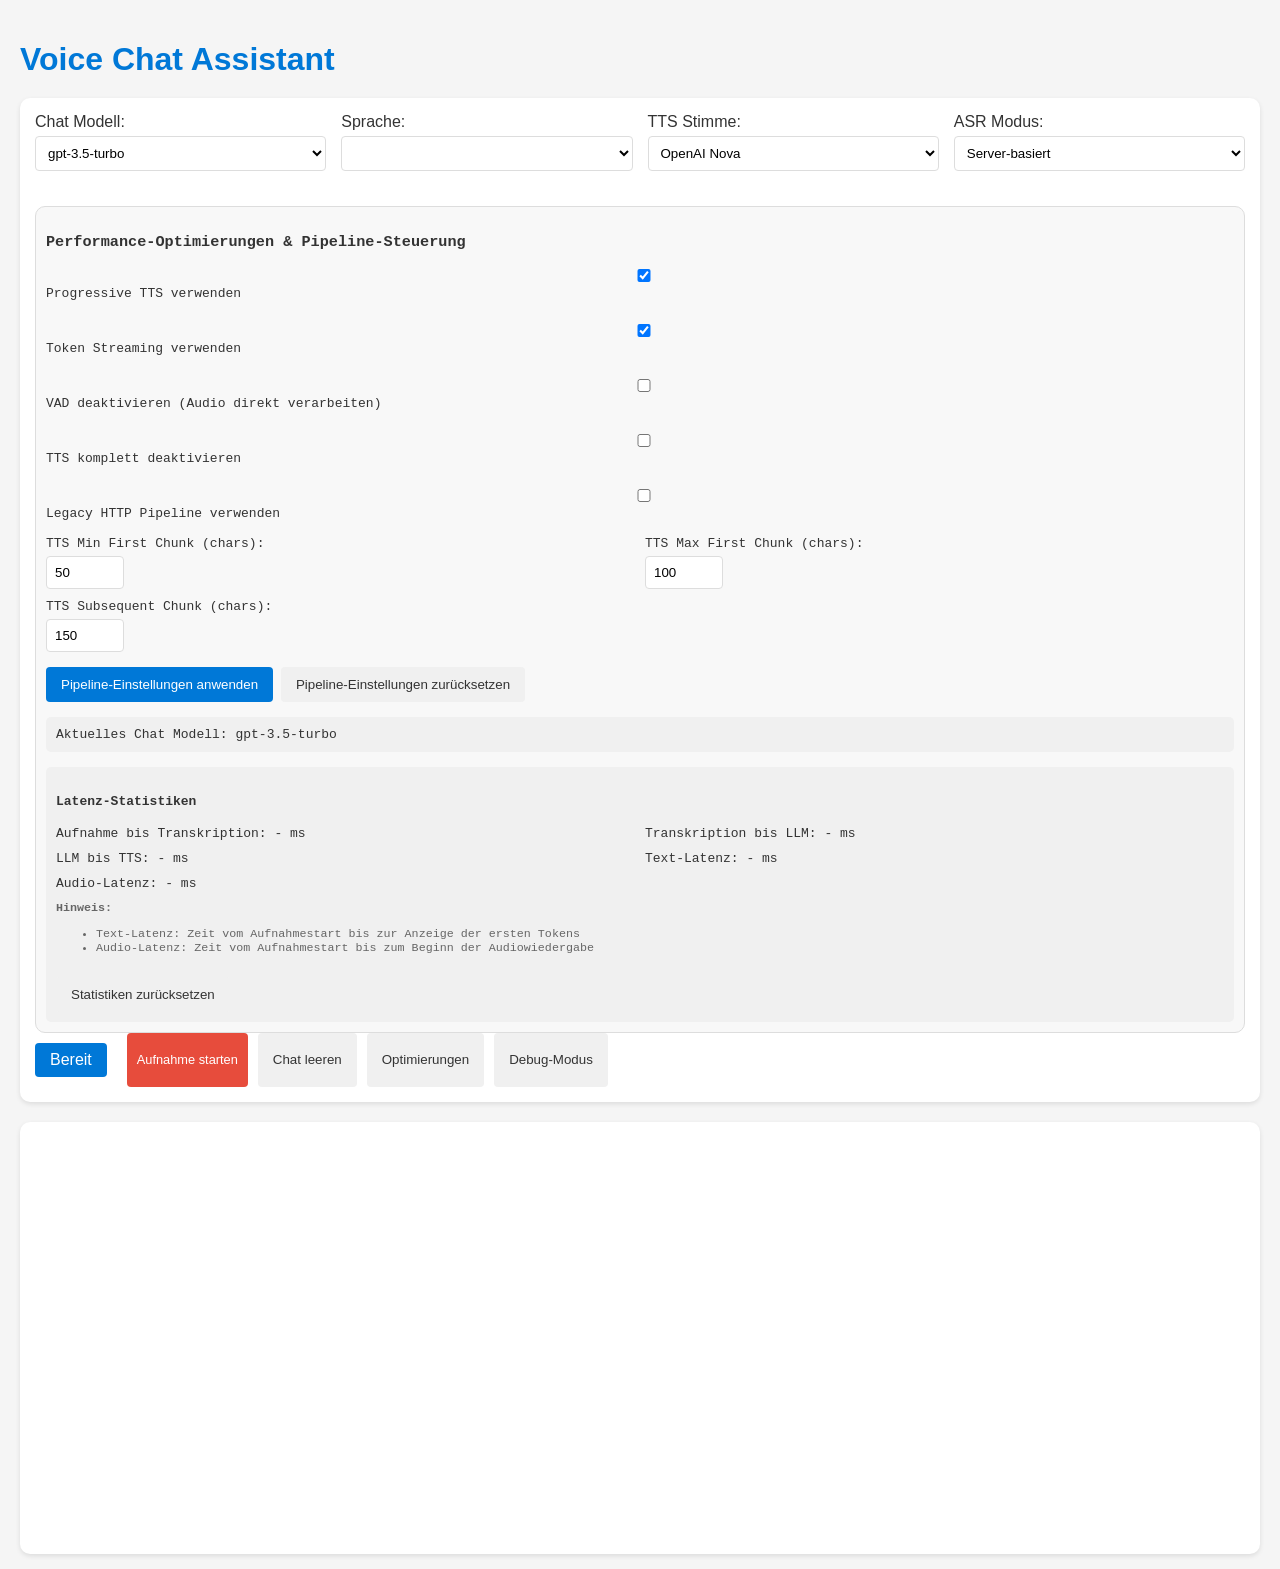
==== commit b84d7ec3: "refactoring accoring to new plan.md - still buggy though" ====
--- a/wwwroot/index.html
+++ b/wwwroot/index.html
@@ -104,6 +104,8 @@
       <button id="clearBtn" class="secondary">Chat leeren</button>
       <button id="optimizationBtn" class="secondary">Optimierungen</button>
       <button id="debugBtn" class="secondary">Debug-Modus</button>
+      <button id="stopAudioPlaybackBtn" class="secondary" style="display: none;">Stop Playback</button> <!-- Added -->
+      <button id="restartAudioSysBtn" class="secondary" style="display: none;">Restart Audio</button> <!-- Added -->
     </div>
   </div>
   
@@ -212,9 +214,9 @@
   </div>
   <!-- Load scripts -->
   <script src="js/utils.js?v=20250521a"></script>
-  <script src="js/audio-system.js?v=20250521a"></script>
-  <script src="js/ui-manager.js?v=20250521a"></script>
-  <script src="js/optimization-manager.js?v=20250521a"></script>
-  <script src="js/main.js?v=20250521a"></script>
+  <script type="module" src="js/audio-system.js?v=20250521a"></script>
+  <script type="module" src="js/ui-manager.js?v=20250521a"></script>
+  <script type="module" src="js/optimization-manager.js?v=20250521a"></script>
+  <script type="module" src="js/main.js?v=20250521a"></script>
 </body>
 </html>
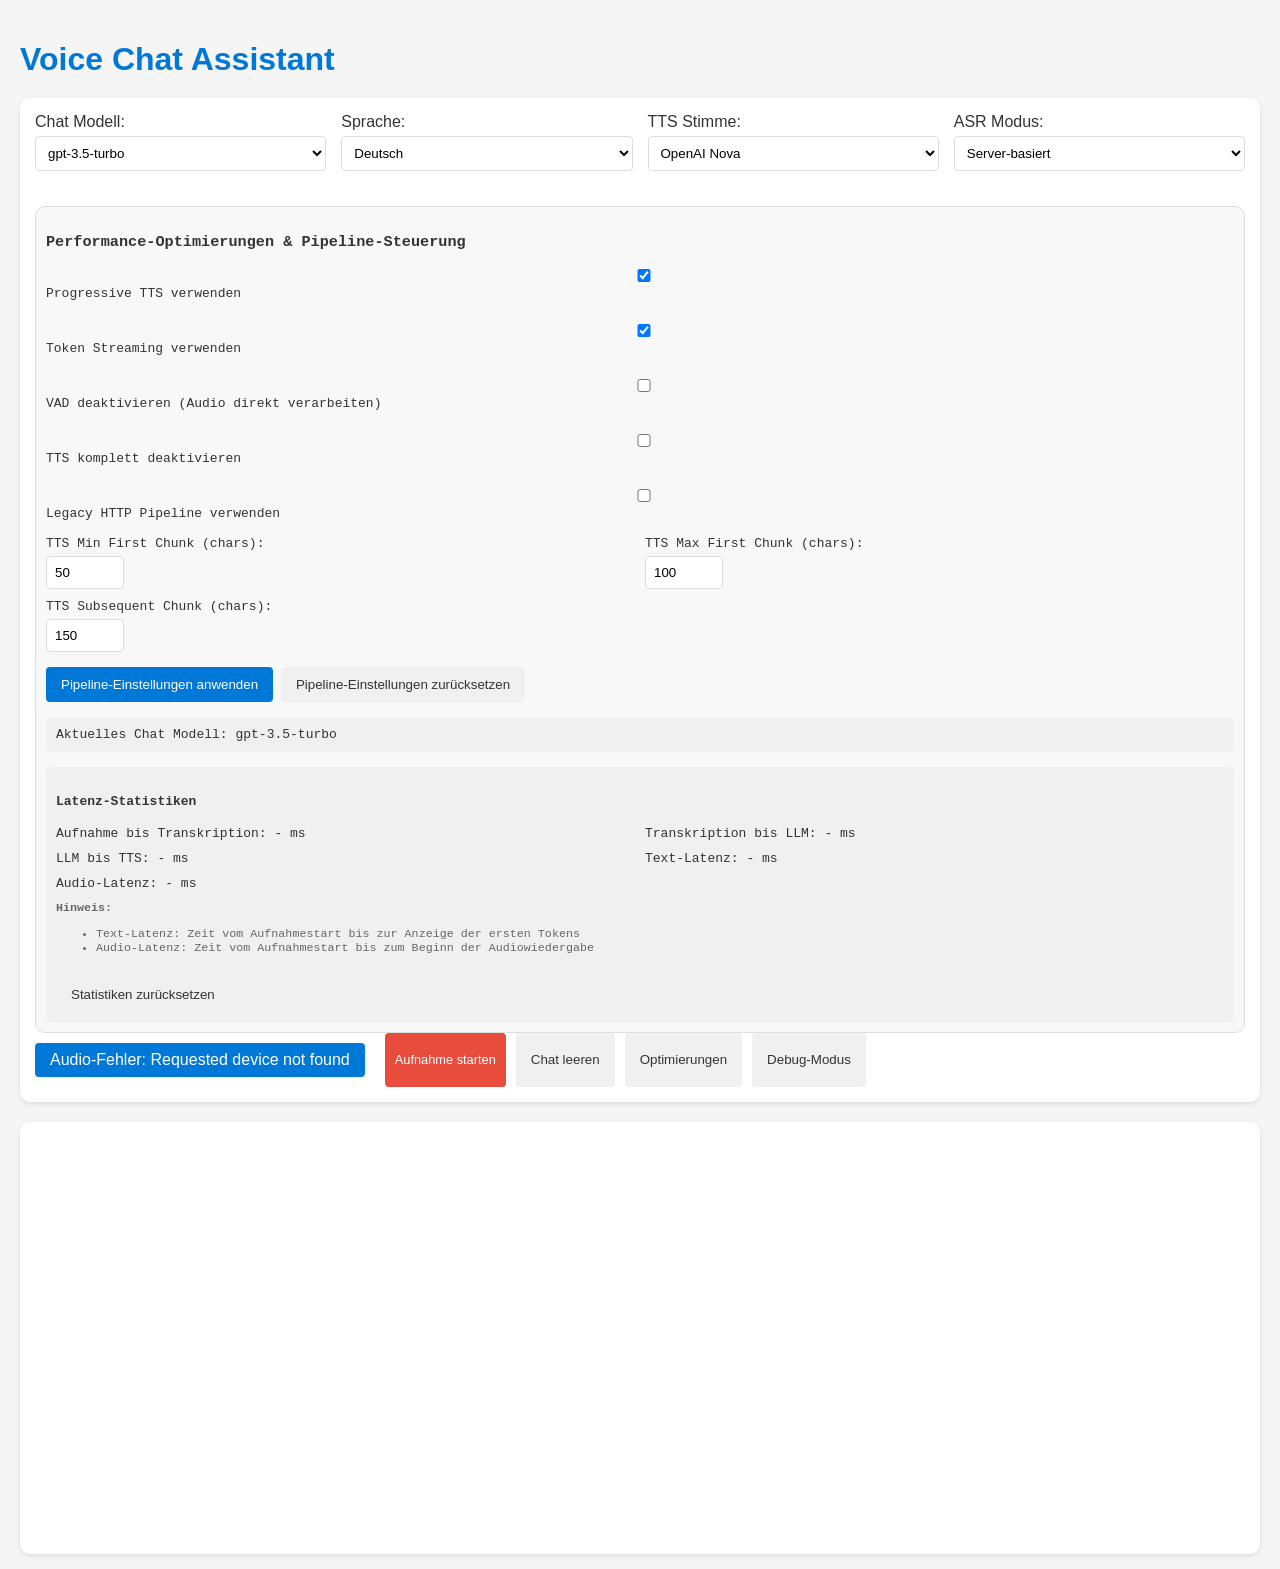
==== commit ca622c61: "fixed languages selection in isoCode2 format" ====
--- a/wwwroot/index.html
+++ b/wwwroot/index.html
@@ -18,10 +18,7 @@
 
           <div>
             <label for="language">Sprache:</label>
-            <select id="language" name="language">
-              <option value="en">Englisch</option>
-              <option value="de">Deutsch</option>
-            </select>
+            <select id="language" name="language"></select>
           </div>
 
           <div>
@@ -43,7 +40,7 @@
 
   </div>
 
-    <div id="optimizationPanel" class="debug-panel" style="">
+    <div id="optimizationPanel" class="debug-panel">
         <h3>Performance-Optimierungen & Pipeline-Steuerung</h3>
         <div style="margin-bottom: 15px;">
             <label><input type="checkbox" id="useProgressiveTTS"> Progressive TTS verwenden</label><br>
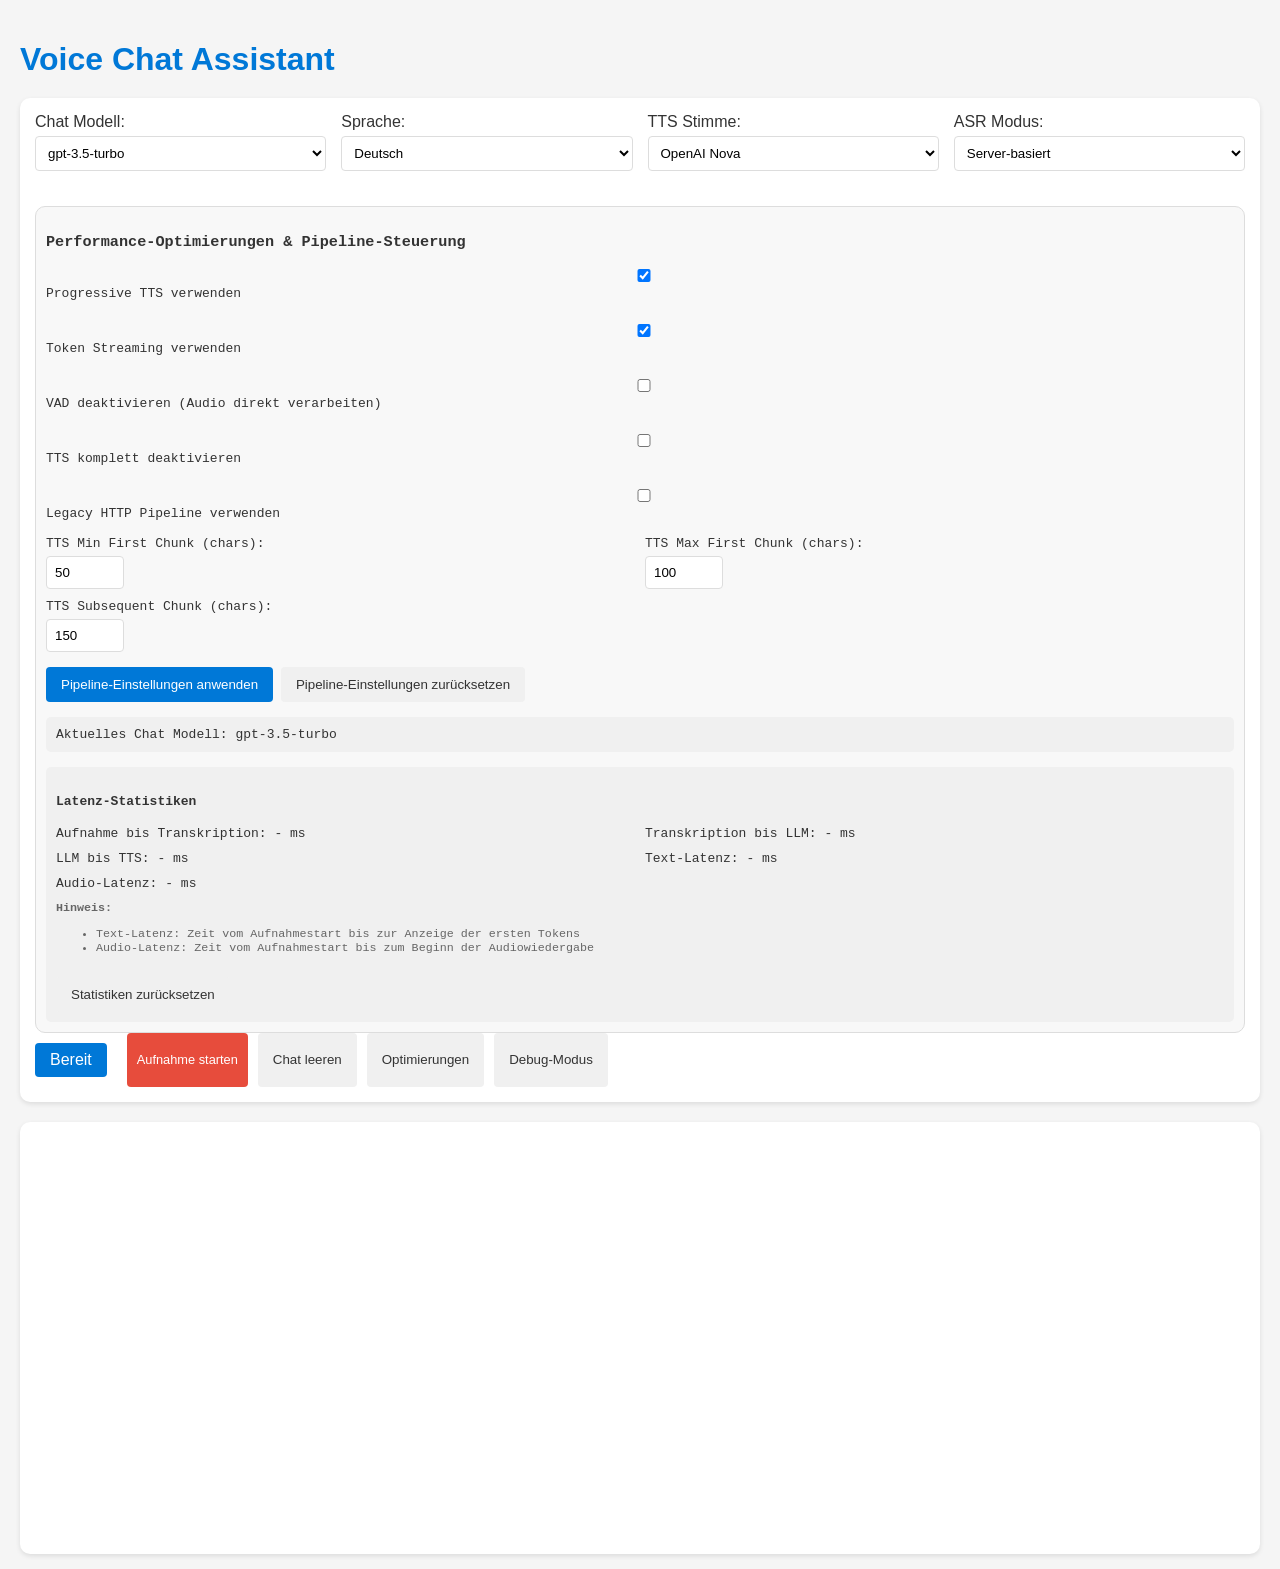
==== commit 9491d552: "again refactoring, deleteing microphone.js etc" ====
--- a/wwwroot/index.html
+++ b/wwwroot/index.html
@@ -210,10 +210,10 @@
     </div>
   </div>
   <!-- Load scripts -->
-  <script src="js/utils.js?v=20250521a"></script>
-  <script type="module" src="js/audio-system.js?v=20250521a"></script>
-  <script type="module" src="js/ui-manager.js?v=20250521a"></script>
-  <script type="module" src="js/optimization-manager.js?v=20250521a"></script>
-  <script type="module" src="js/main.js?v=20250521a"></script>
+  <script src="js/utils.js"></script>
+  <script type="module" src="js/audio-system.js"></script>
+  <script type="module" src="js/ui-manager.js"></script>
+  <script type="module" src="js/optimization-manager.js"></script>
+  <script type="module" src="js/main.js"></script>
 </body>
 </html>
